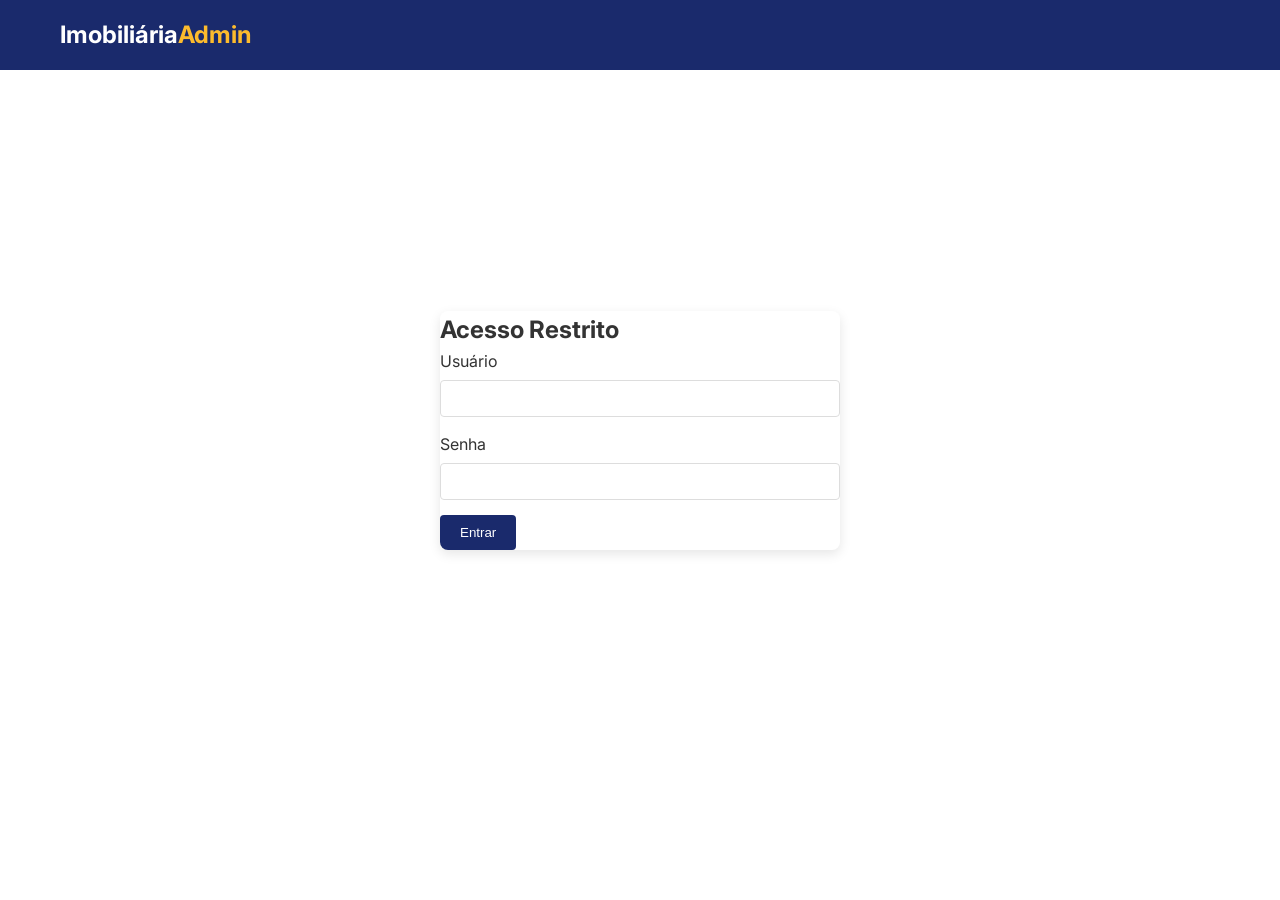
==== admin.html @ 7e12267e "update" ====
<!DOCTYPE html>
<html lang="pt-br">
<head>
    <meta charset="UTF-8">
    <meta name="viewport" content="width=device-width, initial-scale=1.0">
    <title>Admin | Imobiliária Premium</title>
    <link rel="stylesheet" href="style.css">
    <link rel="preconnect" href="https://fonts.googleapis.com">
    <link rel="preconnect" href="https://fonts.gstatic.com" crossorigin>
    <link href="https://fonts.googleapis.com/css2?family=Inter:wght@300;400;600;700&display=swap" rel="stylesheet">
</head>
<body>
    <header class="navbar">
        <div class="container nav-container">
            <div class="logo">Imobiliária<span class="admin-logo">Admin</span></div>
            <nav id="admin-nav" class="hidden">
                <ul class="nav-links">
                    <li><a href="index.html">Ver Site</a></li>
                    <li><a href="#" id="logout-btn" class="btn-logout">Sair</a></li>
                </ul>
            </nav>
        </div>
    </header>

    <main class="container">
        <!-- Login Section -->
        <section id="login-section" class="login-container">
            <div class="card login-card">
                <h2>Acesso Restrito</h2>
                <form id="login-form">
                    <div class="form-group">
                        <label>Usuário</label>
                        <input type="text" id="username" required>
                    </div>
                    <div class="form-group">
                        <label>Senha</label>
                        <input type="password" id="password" required>
                    </div>
                    <button type="submit" class="btn-primary">Entrar</button>
                    <p id="login-error" class="error-msg hidden">Credenciais inválidas!</p>
                </form>
            </div>
        </section>

        <!-- Dashboard Section -->
        <section id="admin-dashboard" class="hidden">
            <div class="dashboard-header">
                <h2>Gerenciamento de Imóveis</h2>
                <button id="open-modal-new" class="btn-success">Novo Imóvel</button>
            </div>

            <div class="table-container">
                <table id="admin-table">
                    <thead>
                        <tr>
                            <th>Título</th>
                            <th>Tipo</th>
                            <th>Status</th>
                            <th>Preço</th>
                            <th>Cidade</th>
                            <th>Ações</th>
                        </tr>
                    </thead>
                    <tbody id="admin-table-body">
                        <!-- Linhas da tabela via JS -->
                    </tbody>
                </table>
            </div>
        </section>
    </main>

    <!-- Modal CRUD -->
    <div id="modal-crud" class="modal">
        <div class="modal-content">
            <span class="close-modal">&times;</span>
            <h2 id="modal-title">Cadastrar Imóvel</h2>
            <form id="property-form">
                <input type="hidden" id="property-id">
                
                <div class="form-grid">
                    <div class="form-group">
                        <label>Título</label>
                        <input type="text" id="prop-title" required>
                    </div>
                    <div class="form-group">
                        <label>Tipo</label>
                        <select id="prop-type" required>
                            <option value="Casa">Casa</option>
                            <option value="Apartamento">Apartamento</option>
                        </select>
                    </div>
                    <div class="form-group">
                        <label>Status</label>
                        <select id="prop-status" required>
                            <option value="Venda">Venda</option>
                            <option value="Aluguel">Aluguel</option>
                        </select>
                    </div>
                    <div class="form-group">
                        <label>Preço (R$)</label>
                        <input type="number" id="prop-price" required>
                    </div>
                    <div class="form-group">
                        <label>Cidade</label>
                        <input type="text" id="prop-city" required>
                    </div>
                    <div class="form-group">
                        <label>URL da Imagem</label>
                        <input type="url" id="prop-image" placeholder="https://..." required>
                    </div>
                </div>
                <div class="form-group">
                    <label>Descrição</label>
                    <textarea id="prop-description" rows="4" required></textarea>
                </div>
                <button type="submit" class="btn-primary">Salvar Imóvel</button>
            </form>
        </div>
    </div>

    <script src="script.js"></script>
</body>
</html>
---- style.css ----
:root {
    --primary-color: #1a2a6c;
    --secondary-color: #b21f1f;
    --accent-color: #fdbb2d;
    --dark-color: #333;
    --light-color: #f4f4f4;
    --white: #ffffff;
    --gray: #888;
    --success: #28a745;
    --danger: #dc3545;
    --shadow: 0 4px 12px rgba(0,0,0,0.1);
}

* {
    margin: 0;
    padding: 0;
    box-sizing: border-box;
}

body {
    font-family: 'Inter', sans-serif;
    line-height: 1.6;
    background-color: var(--white);
    color: var(--dark-color);
}

.container {
    max-width: 1200px;
    margin: 0 auto;
    padding: 0 20px;
}

.hidden {
    display: none !important;
}

/* Navbar */
.navbar {
    background: var(--primary-color);
    color: var(--white);
    padding: 1rem 0;
    position: sticky;
    top: 0;
    z-index: 1000;
}

.nav-container {
    display: flex;
    justify-content: space-between;
    align-items: center;
}

.logo {
    font-size: 1.5rem;
    font-weight: 700;
}

.logo span {
    color: var(--accent-color);
}

.admin-logo {
    color: var(--accent-color);
}

.nav-links {
    list-style: none;
    display: flex;
    gap: 20px;
}

.nav-links a {
    color: var(--white);
    text-decoration: none;
    font-weight: 600;
    transition: color 0.3s;
}

.nav-links a:hover {
    color: var(--accent-color);
}

.btn-admin {
    background: var(--accent-color);
    padding: 8px 16px;
    border-radius: 4px;
    color: var(--primary-color) !important;
}

.btn-logout {
    background: var(--danger);
    padding: 5px 12px;
    border-radius: 4px;
}

/* Hero Section */
.hero {
    background: linear-gradient(rgba(26, 42, 108, 0.8), rgba(26, 42, 108, 0.8)), 
                url('https://images.unsplash.com/photo-1564013799919-ab600027ffc6?auto=format&fit=crop&w=1350&q=80');
    background-size: cover;
    background-position: center;
    color: var(--white);
    padding: 100px 0;
    text-align: center;
}

.hero h1 {
    font-size: 3rem;
    margin-bottom: 1rem;
}

.hero p {
    font-size: 1.2rem;
    margin-bottom: 2rem;
}

/* Search Form */
.search-container {
    background: var(--white);
    padding: 30px;
    border-radius: 8px;
    box-shadow: var(--shadow);
    max-width: 1000px;
    margin: 0 auto;
}

.filter-form {
    display: grid;
    grid-template-columns: repeat(auto-fit, minmax(200px, 1fr));
    gap: 20px;
    align-items: flex-end;
}

.filter-group {
    display: flex;
    flex-direction: column;
    text-align: left;
}

.filter-group label {
    color: var(--dark-color);
    font-weight: 600;
    margin-bottom: 5px;
}

.filter-group select, 
.filter-group input {
    padding: 10px;
    border: 1px solid #ddd;
    border-radius: 4px;
    font-size: 1rem;
}

.btn-search {
    background: var(--primary-color);
    color: var(--white);
    border: none;
    padding: 12px;
    border-radius: 4px;
    cursor: pointer;
    font-weight: 600;
    transition: background 0.3s;
}

.btn-search:hover {
    background: #0d1a4a;
}

/* Listings Grid */
.listings {
    padding: 60px 0;
}

.listings h2 {
    text-align: center;
    margin-bottom: 40px;
    font-size: 2rem;
}

.property-grid {
    display: grid;
    grid-template-columns: repeat(auto-fill, minmax(300px, 1fr));
    gap: 30px;
}

/* Cards */
.card {
    background: var(--white);
    border-radius: 8px;
    overflow: hidden;
    box-shadow: var(--shadow);
    transition: transform 0.3s;
}

.card:hover {
    transform: translateY(-10px);
}

.card-img {
    width: 100%;
    height: 200px;
    object-fit: cover;
}

.card-content {
    padding: 20px;
}

.card-price {
    font-size: 1.4rem;
    font-weight: 700;
    color: var(--primary-color);
    margin-bottom: 10px;
}

.card-title {
    font-size: 1.2rem;
    margin-bottom: 5px;
}

.card-info {
    font-size: 0.9rem;
    color: var(--gray);
    margin-bottom: 15px;
}

.btn-details {
    display: block;
    width: 100%;
    text-align: center;
    padding: 10px;
    background: var(--primary-color);
    color: var(--white);
    text-decoration: none;
    border: none;
    border-radius: 4px;
    cursor: pointer;
}

/* Modals */
.modal {
    display: none;
    position: fixed;
    z-index: 2000;
    left: 0;
    top: 0;
    width: 100%;
    height: 100%;
    background-color: rgba(0,0,0,0.6);
    overflow-y: auto;
}

.modal-content {
    background-color: var(--white);
    margin: 5% auto;
    padding: 30px;
    border-radius: 8px;
    width: 90%;
    max-width: 800px;
    position: relative;
}

.close-modal {
    position: absolute;
    top: 15px;
    right: 20px;
    font-size: 28px;
    font-weight: bold;
    cursor: pointer;
}

#modal-body img {
    width: 100%;
    height: 350px;
    object-fit: cover;
    border-radius: 8px;
    margin-bottom: 20px;
}

.modal-desc {
    margin-bottom: 20px;
}

.btn-whatsapp {
    display: inline-block;
    background: #25D366;
    color: white;
    padding: 12px 24px;
    text-decoration: none;
    border-radius: 4px;
    font-weight: 600;
}

/* Admin Dashboard */
.login-container {
    display: flex;
    justify-content: center;
    align-items: center;
    height: 80vh;
}

.login-card {
    width: 100%;
    max-width: 400px;
}

.form-group {
    margin-bottom: 15px;
    text-align: left;
}

.form-group label {
    display: block;
    margin-bottom: 5px;
}

.form-group input, 
.form-group select, 
.form-group textarea {
    width: 100%;
    padding: 10px;
    border: 1px solid #ddd;
    border-radius: 4px;
}

.dashboard-header {
    display: flex;
    justify-content: space-between;
    align-items: center;
    margin: 40px 0;
}

.table-container {
    overflow-x: auto;
}

table {
    width: 100%;
    border-collapse: collapse;
    margin-bottom: 20px;
}

th, td {
    padding: 12px;
    text-align: left;
    border-bottom: 1px solid #eee;
}

th {
    background-color: #f8f9fa;
}

.btn-success { background-color: var(--success); color: white; border: none; padding: 10px 20px; border-radius: 4px; cursor: pointer; }
.btn-primary { background-color: var(--primary-color); color: white; border: none; padding: 10px 20px; border-radius: 4px; cursor: pointer; }
.btn-danger { background-color: var(--danger); color: white; border: none; padding: 10px 10px; border-radius: 4px; cursor: pointer; }

.form-grid {
    display: grid;
    grid-template-columns: 1fr 1fr;
    gap: 15px;
}

.error-msg {
    color: var(--danger);
    margin-top: 10px;
}

@media (max-width: 768px) {
    .hero h1 { font-size: 2rem; }
    .form-grid { grid-template-columns: 1fr; }
    .navbar .nav-container { flex-direction: column; gap: 15px; }
    .dashboard-header { flex-direction: column; align-items: flex-start; gap: 15px; }
}
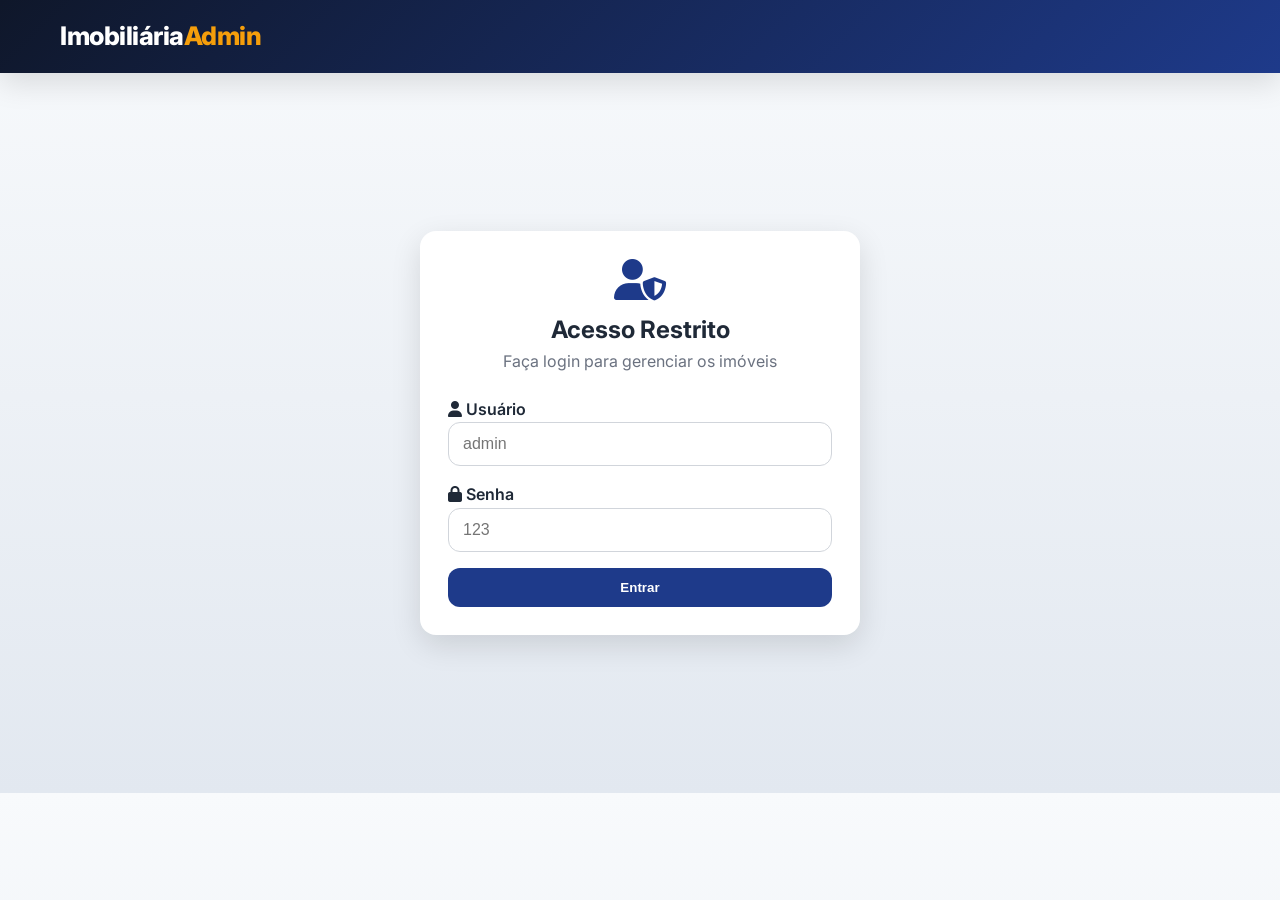
==== commit 215f2597: "update" ====
--- a/admin.html
+++ b/admin.html
@@ -8,6 +8,7 @@
     <link rel="preconnect" href="https://fonts.googleapis.com">
     <link rel="preconnect" href="https://fonts.gstatic.com" crossorigin>
     <link href="https://fonts.googleapis.com/css2?family=Inter:wght@300;400;600;700&display=swap" rel="stylesheet">
+    <link rel="stylesheet" href="https://cdnjs.cloudflare.com/ajax/libs/font-awesome/6.4.0/css/all.min.css">
 </head>
 <body>
     <header class="navbar">
@@ -15,44 +16,74 @@
             <div class="logo">Imobiliária<span class="admin-logo">Admin</span></div>
             <nav id="admin-nav" class="hidden">
                 <ul class="nav-links">
-                    <li><a href="index.html">Ver Site</a></li>
-                    <li><a href="#" id="logout-btn" class="btn-logout">Sair</a></li>
+                    <li><a href="index.html"><i class="fas fa-home"></i> Ver Site</a></li>
+                    <li><a href="#" id="logout-btn" class="btn-logout"><i class="fas fa-sign-out-alt"></i> Sair</a></li>
                 </ul>
             </nav>
         </div>
     </header>
 
     <main class="container">
-        <!-- Login Section -->
         <section id="login-section" class="login-container">
             <div class="card login-card">
-                <h2>Acesso Restrito</h2>
+                <div class="login-header">
+                    <i class="fas fa-user-shield"></i>
+                    <h2>Acesso Restrito</h2>
+                    <p>Faça login para gerenciar os imóveis</p>
+                </div>
                 <form id="login-form">
                     <div class="form-group">
-                        <label>Usuário</label>
-                        <input type="text" id="username" required>
+                        <label><i class="fas fa-user"></i> Usuário</label>
+                        <input type="text" id="username" required placeholder="admin">
                     </div>
                     <div class="form-group">
-                        <label>Senha</label>
-                        <input type="password" id="password" required>
+                        <label><i class="fas fa-lock"></i> Senha</label>
+                        <input type="password" id="password" required placeholder="123">
                     </div>
-                    <button type="submit" class="btn-primary">Entrar</button>
-                    <p id="login-error" class="error-msg hidden">Credenciais inválidas!</p>
+                    <button type="submit" class="btn-primary btn-block">Entrar</button>
+                    <p id="login-error" class="error-msg hidden"><i class="fas fa-exclamation-circle"></i> Credenciais inválidas!</p>
                 </form>
             </div>
         </section>
 
-        <!-- Dashboard Section -->
         <section id="admin-dashboard" class="hidden">
             <div class="dashboard-header">
-                <h2>Gerenciamento de Imóveis</h2>
-                <button id="open-modal-new" class="btn-success">Novo Imóvel</button>
+                <div>
+                    <h2><i class="fas fa-building"></i> Gerenciamento de Imóveis</h2>
+                    <p class="dashboard-subtitle">Gerencie todos os imóveis cadastrados</p>
+                </div>
+                <button id="open-modal-new" class="btn-success"><i class="fas fa-plus"></i> Novo Imóvel</button>
+            </div>
+
+            <div class="stats-container">
+                <div class="stat-card">
+                    <i class="fas fa-home"></i>
+                    <div>
+                        <h3 id="total-properties">0</h3>
+                        <p>Total de Imóveis</p>
+                    </div>
+                </div>
+                <div class="stat-card">
+                    <i class="fas fa-hand-holding-usd"></i>
+                    <div>
+                        <h3 id="total-sale">0</h3>
+                        <p>Para Venda</p>
+                    </div>
+                </div>
+                <div class="stat-card">
+                    <i class="fas fa-key"></i>
+                    <div>
+                        <h3 id="total-rent">0</h3>
+                        <p>Para Aluguel</p>
+                    </div>
+                </div>
             </div>
 
             <div class="table-container">
                 <table id="admin-table">
                     <thead>
                         <tr>
+                            <th>Imagem</th>
                             <th>Título</th>
                             <th>Tipo</th>
                             <th>Status</th>
@@ -62,62 +93,96 @@
                         </tr>
                     </thead>
                     <tbody id="admin-table-body">
-                        <!-- Linhas da tabela via JS -->
                     </tbody>
                 </table>
             </div>
         </section>
     </main>
 
-    <!-- Modal CRUD -->
     <div id="modal-crud" class="modal">
-        <div class="modal-content">
+        <div class="modal-content modal-large">
             <span class="close-modal">&times;</span>
-            <h2 id="modal-title">Cadastrar Imóvel</h2>
+            <h2 id="modal-title"><i class="fas fa-plus-circle"></i> Cadastrar Imóvel</h2>
             <form id="property-form">
                 <input type="hidden" id="property-id">
                 
-                <div class="form-grid">
-                    <div class="form-group">
-                        <label>Título</label>
-                        <input type="text" id="prop-title" required>
-                    </div>
-                    <div class="form-group">
-                        <label>Tipo</label>
-                        <select id="prop-type" required>
-                            <option value="Casa">Casa</option>
-                            <option value="Apartamento">Apartamento</option>
-                        </select>
-                    </div>
-                    <div class="form-group">
-                        <label>Status</label>
-                        <select id="prop-status" required>
-                            <option value="Venda">Venda</option>
-                            <option value="Aluguel">Aluguel</option>
-                        </select>
-                    </div>
-                    <div class="form-group">
-                        <label>Preço (R$)</label>
-                        <input type="number" id="prop-price" required>
-                    </div>
-                    <div class="form-group">
-                        <label>Cidade</label>
-                        <input type="text" id="prop-city" required>
-                    </div>
-                    <div class="form-group">
-                        <label>URL da Imagem</label>
-                        <input type="url" id="prop-image" placeholder="https://..." required>
+                <div class="form-section">
+                    <h3><i class="fas fa-info-circle"></i> Informações Básicas</h3>
+                    <div class="form-grid">
+                        <div class="form-group full-width">
+                            <label>Título *</label>
+                            <input type="text" id="prop-title" required placeholder="Ex: Casa Moderna no Centro">
+                        </div>
+                        <div class="form-group">
+                            <label>Tipo *</label>
+                            <select id="prop-type" required>
+                                <option value="Casa">Casa</option>
+                                <option value="Apartamento">Apartamento</option>
+                                <option value="Terreno">Terreno</option>
+                                <option value="Comercial">Comercial</option>
+                            </select>
+                        </div>
+                        <div class="form-group">
+                            <label>Status *</label>
+                            <select id="prop-status" required>
+                                <option value="Venda">Venda</option>
+                                <option value="Aluguel">Aluguel</option>
+                            </select>
+                        </div>
+                        <div class="form-group">
+                            <label>Preço (R$) *</label>
+                            <input type="number" id="prop-price" required placeholder="Ex: 500000">
+                        </div>
+                        <div class="form-group">
+                            <label>Cidade *</label>
+                            <input type="text" id="prop-city" required placeholder="Ex: São Paulo">
+                        </div>
                     </div>
                 </div>
-                <div class="form-group">
-                    <label>Descrição</label>
-                    <textarea id="prop-description" rows="4" required></textarea>
+
+                <div class="form-section">
+                    <h3><i class="fas fa-images"></i> Fotos (até 5 imagens)</h3>
+                    <div class="image-upload-container">
+                        <div class="form-group full-width">
+                            <label>URL da Imagem Principal *</label>
+                            <input type="url" id="prop-image" required placeholder="https://exemplo.com/imagem1.jpg">
+                            <small>Cole o link da imagem principal do imóvel</small>
+                        </div>
+                        <div class="form-group full-width">
+                            <label>URL da Imagem 2</label>
+                            <input type="url" id="prop-image-2" placeholder="https://exemplo.com/imagem2.jpg">
+                        </div>
+                        <div class="form-group full-width">
+                            <label>URL da Imagem 3</label>
+                            <input type="url" id="prop-image-3" placeholder="https://exemplo.com/imagem3.jpg">
+                        </div>
+                        <div class="form-group full-width">
+                            <label>URL da Imagem 4</label>
+                            <input type="url" id="prop-image-4" placeholder="https://exemplo.com/imagem4.jpg">
+                        </div>
+                        <div class="form-group full-width">
+                            <label>URL da Imagem 5</label>
+                            <input type="url" id="prop-image-5" placeholder="https://exemplo.com/imagem5.jpg">
+                        </div>
+                    </div>
                 </div>
-                <button type="submit" class="btn-primary">Salvar Imóvel</button>
+
+                <div class="form-section">
+                    <h3><i class="fas fa-align-left"></i> Descrição</h3>
+                    <div class="form-group full-width">
+                        <label>Descrição Detalhada *</label>
+                        <textarea id="prop-description" rows="5" required placeholder="Descreva os detalhes do imóvel, características, comodidades, localização, etc."></textarea>
+                    </div>
+                </div>
+
+                <div class="form-actions">
+                    <button type="button" class="btn-secondary" id="cancel-btn">Cancelar</button>
+                    <button type="submit" class="btn-primary"><i class="fas fa-save"></i> Salvar Imóvel</button>
+                </div>
             </form>
         </div>
     </div>
 
     <script src="script.js"></script>
 </body>
-</html>
+</html>
--- a/style.css
+++ b/style.css
@@ -1,14 +1,16 @@
 :root {
-    --primary-color: #1a2a6c;
-    --secondary-color: #b21f1f;
-    --accent-color: #fdbb2d;
-    --dark-color: #333;
-    --light-color: #f4f4f4;
+    --primary-color: #1e3a8a;
+    --secondary-color: #0f172a;
+    --accent-color: #f59e0b;
+    --dark-color: #1f2937;
+    --light-color: #f8fafc;
     --white: #ffffff;
-    --gray: #888;
-    --success: #28a745;
-    --danger: #dc3545;
-    --shadow: 0 4px 12px rgba(0,0,0,0.1);
+    --gray: #6b7280;
+    --success: #16a34a;
+    --danger: #dc2626;
+    --shadow: 0 10px 30px rgba(0,0,0,0.12);
+    --shadow-hover: 0 15px 40px rgba(0,0,0,0.18);
+    --radius: 16px;
 }
 
 * {
@@ -17,10 +19,12 @@
     box-sizing: border-box;
 }
 
+html { scroll-behavior: smooth; }
+
 body {
     font-family: 'Inter', sans-serif;
     line-height: 1.6;
-    background-color: var(--white);
+    background: linear-gradient(180deg, #f8fafc 0%, #e2e8f0 100%);
     color: var(--dark-color);
 }
 
@@ -30,18 +34,17 @@
     padding: 0 20px;
 }
 
-.hidden {
-    display: none !important;
-}
+.hidden { display: none !important; }
 
 /* Navbar */
 .navbar {
-    background: var(--primary-color);
+    background: linear-gradient(135deg, var(--secondary-color), var(--primary-color));
     color: var(--white);
     padding: 1rem 0;
     position: sticky;
     top: 0;
     z-index: 1000;
+    box-shadow: var(--shadow);
 }
 
 .nav-container {
@@ -51,84 +54,79 @@
 }
 
 .logo {
-    font-size: 1.5rem;
-    font-weight: 700;
-}
-
-.logo span {
-    color: var(--accent-color);
-}
-
-.admin-logo {
-    color: var(--accent-color);
-}
+    font-size: 1.6rem;
+    font-weight: 800;
+    letter-spacing: -0.5px;
+}
+
+.logo span, .admin-logo { color: var(--accent-color); }
 
 .nav-links {
     list-style: none;
     display: flex;
-    gap: 20px;
+    gap: 16px;
+    align-items: center;
 }
 
 .nav-links a {
     color: var(--white);
     text-decoration: none;
     font-weight: 600;
-    transition: color 0.3s;
-}
-
-.nav-links a:hover {
-    color: var(--accent-color);
+    transition: 0.3s;
+}
+
+.nav-links a:hover { color: var(--accent-color); }
+
+.btn-admin, .btn-logout {
+    padding: 10px 16px;
+    border-radius: 999px;
+    transition: 0.3s;
 }
 
 .btn-admin {
     background: var(--accent-color);
-    padding: 8px 16px;
-    border-radius: 4px;
-    color: var(--primary-color) !important;
-}
-
-.btn-logout {
-    background: var(--danger);
-    padding: 5px 12px;
-    border-radius: 4px;
-}
-
-/* Hero Section */
+    color: var(--secondary-color) !important;
+}
+
+.btn-logout { background: var(--danger); }
+
+/* Hero */
 .hero {
-    background: linear-gradient(rgba(26, 42, 108, 0.8), rgba(26, 42, 108, 0.8)), 
-                url('https://images.unsplash.com/photo-1564013799919-ab600027ffc6?auto=format&fit=crop&w=1350&q=80');
+    background: linear-gradient(rgba(15, 23, 42, 0.7), rgba(30, 58, 138, 0.75)), url('https://images.unsplash.com/photo-1564013799919-ab600027ffc6?auto=format&fit=crop&w=1350&q=80');
     background-size: cover;
     background-position: center;
     color: var(--white);
-    padding: 100px 0;
+    padding: 110px 0 90px;
     text-align: center;
 }
 
 .hero h1 {
-    font-size: 3rem;
+    font-size: clamp(2rem, 5vw, 3.8rem);
     margin-bottom: 1rem;
 }
 
 .hero p {
-    font-size: 1.2rem;
+    font-size: 1.15rem;
     margin-bottom: 2rem;
-}
-
-/* Search Form */
+    opacity: 0.95;
+}
+
+/* Search */
 .search-container {
-    background: var(--white);
-    padding: 30px;
-    border-radius: 8px;
+    background: rgba(255,255,255,0.96);
+    padding: 28px;
+    border-radius: var(--radius);
     box-shadow: var(--shadow);
-    max-width: 1000px;
+    max-width: 1100px;
     margin: 0 auto;
+    color: var(--dark-color);
 }
 
 .filter-form {
     display: grid;
-    grid-template-columns: repeat(auto-fit, minmax(200px, 1fr));
-    gap: 20px;
-    align-items: flex-end;
+    grid-template-columns: repeat(auto-fit, minmax(180px, 1fr));
+    gap: 16px;
+    align-items: end;
 }
 
 .filter-group {
@@ -137,237 +135,608 @@
     text-align: left;
 }
 
-.filter-group label {
+.filter-group label, .form-group label {
+    font-weight: 600;
+    margin-bottom: 8px;
     color: var(--dark-color);
-    font-weight: 600;
-    margin-bottom: 5px;
-}
-
-.filter-group select, 
-.filter-group input {
-    padding: 10px;
-    border: 1px solid #ddd;
-    border-radius: 4px;
+}
+
+.filter-group select, .filter-group input, .form-group input, .form-group select, .form-group textarea {
+    width: 100%;
+    padding: 12px 14px;
+    border: 1px solid #d1d5db;
+    border-radius: 12px;
     font-size: 1rem;
+    outline: none;
+    transition: 0.3s;
+    background: #fff;
+}
+
+.filter-group select:focus, .filter-group input:focus, .form-group input:focus, .form-group select:focus, .form-group textarea:focus {
+    border-color: var(--primary-color);
+    box-shadow: 0 0 0 4px rgba(30, 58, 138, 0.1);
+}
+
+/* Buttons */
+.btn-search, .btn-primary, .btn-success, .btn-danger, .btn-secondary {
+    border: none;
+    border-radius: 12px;
+    padding: 12px 18px;
+    font-weight: 700;
+    cursor: pointer;
+    transition: 0.3s;
 }
 
 .btn-search {
-    background: var(--primary-color);
+    background: linear-gradient(135deg, var(--primary-color), #2563eb);
     color: var(--white);
-    border: none;
-    padding: 12px;
-    border-radius: 4px;
-    cursor: pointer;
-    font-weight: 600;
-    transition: background 0.3s;
 }
 
 .btn-search:hover {
-    background: #0d1a4a;
-}
-
-/* Listings Grid */
-.listings {
-    padding: 60px 0;
+    transform: translateY(-2px);
+    box-shadow: var(--shadow-hover);
+}
+
+/* Listings */
+.listings { padding: 70px 0; }
+
+.section-header {
+    display: flex;
+    justify-content: space-between;
+    align-items: end;
+    margin-bottom: 30px;
+    gap: 12px;
 }
 
 .listings h2 {
-    text-align: center;
-    margin-bottom: 40px;
     font-size: 2rem;
-}
+    color: var(--secondary-color);
+}
+
+#results-count { color: var(--gray); font-weight: 600; }
 
 .property-grid {
     display: grid;
-    grid-template-columns: repeat(auto-fill, minmax(300px, 1fr));
-    gap: 30px;
+    grid-template-columns: repeat(auto-fill, minmax(290px, 1fr));
+    gap: 28px;
 }
 
 /* Cards */
 .card {
     background: var(--white);
-    border-radius: 8px;
+    border-radius: var(--radius);
     overflow: hidden;
     box-shadow: var(--shadow);
-    transition: transform 0.3s;
-}
-
-.card:hover {
-    transform: translateY(-10px);
-}
-
-.card-img {
+    transition: 0.3s;
+}
+
+.card:hover { transform: translateY(-8px); box-shadow: var(--shadow-hover); }
+
+.card-image-wrapper { position: relative; }
+
+.card-img { width: 100%; height: 220px; object-fit: cover; }
+
+.card-badge {
+    position: absolute;
+    top: 14px;
+    left: 14px;
+    background: rgba(15, 23, 42, 0.85);
+    color: #fff;
+    padding: 6px 10px;
+    border-radius: 999px;
+    font-size: 0.8rem;
+    font-weight: 700;
+}
+
+.card-content { padding: 20px; }
+
+.card-price { font-size: 1.35rem; font-weight: 800; color: var(--primary-color); margin-bottom: 8px; }
+.card-title { font-size: 1.15rem; margin-bottom: 6px; }
+.card-info { color: var(--gray); margin-bottom: 16px; }
+
+.btn-details {
     width: 100%;
-    height: 200px;
-    object-fit: cover;
-}
-
-.card-content {
+    background: var(--secondary-color);
+    color: white;
+    padding: 12px;
+    border-radius: 12px;
+    border: none;
+    font-weight: 700;
+    cursor: pointer;
+    transition: 0.3s;
+}
+
+.btn-details:hover {
+    background: var(--primary-color);
+    transform: translateY(-2px);
+}
+
+/* Contact Section */
+.contact-section {
+    background: var(--white);
+    padding: 80px 0;
+    margin-top: 60px;
+}
+
+.section-title {
+    text-align: center;
+    margin-bottom: 50px;
+}
+
+.section-title h2 {
+    font-size: 2.5rem;
+    color: var(--secondary-color);
+    margin-bottom: 10px;
+}
+
+.section-title p {
+    color: var(--gray);
+    font-size: 1.1rem;
+}
+
+.contact-grid {
+    display: grid;
+    grid-template-columns: 1fr 1.5fr;
+    gap: 40px;
+    align-items: start;
+}
+
+.contact-info {
+    display: flex;
+    flex-direction: column;
+    gap: 20px;
+}
+
+.contact-card {
+    display: flex;
+    gap: 16px;
+    align-items: flex-start;
     padding: 20px;
-}
-
-.card-price {
-    font-size: 1.4rem;
-    font-weight: 700;
+    background: var(--light-color);
+    border-radius: var(--radius);
+    transition: 0.3s;
+}
+
+.contact-card:hover {
+    transform: translateX(5px);
+    box-shadow: var(--shadow);
+}
+
+.contact-card i {
+    font-size: 1.8rem;
     color: var(--primary-color);
+    min-width: 30px;
+}
+
+.contact-card h4 {
+    color: var(--secondary-color);
+    margin-bottom: 6px;
+    font-size: 1rem;
+}
+
+.contact-card p {
+    color: var(--gray);
+    font-size: 0.95rem;
+}
+
+.social-contact {
+    margin-top: 10px;
+}
+
+.social-contact h4 {
+    color: var(--secondary-color);
+    margin-bottom: 15px;
+}
+
+.social-contact .social-links {
+    display: flex;
+    gap: 12px;
+}
+
+.social-contact .social-links a {
+    width: 45px;
+    height: 45px;
+    display: flex;
+    align-items: center;
+    justify-content: center;
+    background: var(--primary-color);
+    color: white;
+    border-radius: 50%;
+    font-size: 1.2rem;
+    transition: 0.3s;
+}
+
+.social-contact .social-links a:hover {
+    background: var(--accent-color);
+    transform: translateY(-3px);
+}
+
+.map-container {
+    border-radius: var(--radius);
+    overflow: hidden;
+    box-shadow: var(--shadow);
+}
+
+/* Footer */
+.footer {
+    background: var(--secondary-color);
+    color: var(--white);
+    padding: 60px 0 20px;
+}
+
+.footer-content {
+    display: grid;
+    grid-template-columns: repeat(auto-fit, minmax(250px, 1fr));
+    gap: 40px;
+    margin-bottom: 40px;
+}
+
+.footer-section h3 {
+    font-size: 1.5rem;
+    margin-bottom: 15px;
+    color: var(--accent-color);
+}
+
+.footer-section h4 {
+    font-size: 1.1rem;
+    margin-bottom: 15px;
+    color: var(--white);
+}
+
+.footer-section p {
+    color: #cbd5e1;
     margin-bottom: 10px;
-}
-
-.card-title {
+    line-height: 1.8;
+}
+
+.footer-logo i {
+    font-size: 3rem;
+    color: var(--accent-color);
+    margin-top: 15px;
+}
+
+.footer-links, .footer-contact {
+    list-style: none;
+}
+
+.footer-links li, .footer-contact li {
+    margin-bottom: 12px;
+}
+
+.footer-links a {
+    color: #cbd5e1;
+    text-decoration: none;
+    transition: 0.3s;
+    display: flex;
+    align-items: center;
+    gap: 8px;
+}
+
+.footer-links a:hover {
+    color: var(--accent-color);
+    padding-left: 5px;
+}
+
+.footer-contact li {
+    color: #cbd5e1;
+    display: flex;
+    align-items: center;
+    gap: 10px;
+}
+
+.footer-contact i {
+    color: var(--accent-color);
+    width: 20px;
+}
+
+.footer-section .social-links {
+    display: flex;
+    gap: 12px;
+    margin-top: 15px;
+}
+
+.footer-section .social-btn {
+    width: 45px;
+    height: 45px;
+    display: flex;
+    align-items: center;
+    justify-content: center;
+    background: rgba(255,255,255,0.1);
+    color: white;
+    border-radius: 50%;
     font-size: 1.2rem;
-    margin-bottom: 5px;
-}
-
-.card-info {
-    font-size: 0.9rem;
-    color: var(--gray);
-    margin-bottom: 15px;
-}
-
-.btn-details {
-    display: block;
-    width: 100%;
-    text-align: center;
-    padding: 10px;
-    background: var(--primary-color);
-    color: var(--white);
     text-decoration: none;
-    border: none;
-    border-radius: 4px;
-    cursor: pointer;
-}
-
-/* Modals */
+    transition: 0.3s;
+}
+
+.footer-section .social-btn:hover {
+    background: var(--accent-color);
+    transform: translateY(-3px);
+}
+
+.footer-bottom {
+    border-top: 1px solid rgba(255,255,255,0.15);
+    padding-top: 25px;
+}
+
+.footer-bottom-content {
+    display: flex;
+    justify-content: space-between;
+    align-items: center;
+    flex-wrap: wrap;
+    gap: 15px;
+}
+
+.footer-bottom p {
+    color: #cbd5e1;
+}
+
+.footer-bottom-links {
+    display: flex;
+    gap: 20px;
+}
+
+.footer-bottom-links a {
+    color: #cbd5e1;
+    text-decoration: none;
+    transition: 0.3s;
+}
+
+.footer-bottom-links a:hover {
+    color: var(--accent-color);
+}
+
+/* Modal */
 .modal {
     display: none;
     position: fixed;
+    inset: 0;
+    background: rgba(15, 23, 42, 0.65);
     z-index: 2000;
-    left: 0;
-    top: 0;
+    overflow-y: auto;
+    padding: 20px;
+}
+
+.modal-content {
+    background: var(--white);
+    margin: 30px auto;
+    padding: 28px;
+    border-radius: 20px;
     width: 100%;
-    height: 100%;
-    background-color: rgba(0,0,0,0.6);
-    overflow-y: auto;
-}
-
-.modal-content {
-    background-color: var(--white);
-    margin: 5% auto;
-    padding: 30px;
-    border-radius: 8px;
-    width: 90%;
-    max-width: 800px;
+    max-width: 900px;
     position: relative;
-}
+    box-shadow: var(--shadow-hover);
+}
+
+.modal-large { max-width: 1000px; }
 
 .close-modal {
     position: absolute;
-    top: 15px;
+    top: 16px;
     right: 20px;
-    font-size: 28px;
-    font-weight: bold;
+    font-size: 30px;
     cursor: pointer;
-}
-
-#modal-body img {
-    width: 100%;
-    height: 350px;
-    object-fit: cover;
-    border-radius: 8px;
-    margin-bottom: 20px;
-}
-
-.modal-desc {
-    margin-bottom: 20px;
-}
+    color: var(--gray);
+}
+
+.details-gallery { margin-bottom: 18px; }
+.main-detail-image { width: 100%; height: 380px; object-fit: cover; border-radius: 16px; margin-bottom: 12px; }
+.thumbnail-row { display: flex; gap: 10px; flex-wrap: wrap; }
+.thumb { width: 84px; height: 84px; object-fit: cover; border-radius: 12px; cursor: pointer; transition: 0.3s; }
+.thumb:hover { transform: scale(1.05); }
+
+.details-top { display: flex; justify-content: space-between; align-items: start; gap: 12px; margin-bottom: 10px; flex-wrap: wrap; }
+.modal-desc { margin: 18px 0; color: #374151; line-height: 1.8; }
 
 .btn-whatsapp {
-    display: inline-block;
+    display: inline-flex;
+    align-items: center;
+    justify-content: center;
+    gap: 10px;
     background: #25D366;
     color: white;
-    padding: 12px 24px;
+    padding: 14px 22px;
     text-decoration: none;
-    border-radius: 4px;
-    font-weight: 600;
-}
-
-/* Admin Dashboard */
+    border-radius: 12px;
+    font-weight: 700;
+    transition: 0.3s;
+}
+
+.btn-whatsapp:hover {
+    background: #128C7E;
+    transform: translateY(-2px);
+}
+
+/* WhatsApp Float */
+.whatsapp-float {
+    position: fixed;
+    bottom: 22px;
+    right: 22px;
+    width: 58px;
+    height: 58px;
+    border-radius: 50%;
+    background: #25D366;
+    color: #fff;
+    display: flex;
+    align-items: center;
+    justify-content: center;
+    font-size: 30px;
+    box-shadow: var(--shadow-hover);
+    z-index: 3000;
+    text-decoration: none;
+    transition: 0.3s;
+    animation: pulse 2s infinite;
+}
+
+.whatsapp-float:hover {
+    transform: scale(1.1);
+    background: #128C7E;
+}
+
+@keyframes pulse {
+    0% { box-shadow: 0 0 0 0 rgba(37, 211, 102, 0.7); }
+    70% { box-shadow: 0 0 0 15px rgba(37, 211, 102, 0); }
+    100% { box-shadow: 0 0 0 0 rgba(37, 211, 102, 0); }
+}
+
+/* Admin Styles */
 .login-container {
     display: flex;
     justify-content: center;
     align-items: center;
-    height: 80vh;
-}
-
-.login-card {
+    min-height: 80vh;
+}
+
+.card.login-card {
     width: 100%;
-    max-width: 400px;
-}
-
-.form-group {
-    margin-bottom: 15px;
-    text-align: left;
-}
-
-.form-group label {
-    display: block;
-    margin-bottom: 5px;
-}
-
-.form-group input, 
-.form-group select, 
-.form-group textarea {
-    width: 100%;
-    padding: 10px;
-    border: 1px solid #ddd;
-    border-radius: 4px;
-}
+    max-width: 440px;
+    padding: 28px;
+    background: var(--white);
+    border-radius: var(--radius);
+    box-shadow: var(--shadow);
+}
+
+.login-header { text-align: center; margin-bottom: 22px; }
+.login-header i { font-size: 2.6rem; color: var(--primary-color); margin-bottom: 10px; }
+.login-header p { color: var(--gray); }
+
+.form-group { margin-bottom: 16px; }
+.form-group small { color: var(--gray); display: block; margin-top: 5px; }
+.full-width { grid-column: 1 / -1; }
 
 .dashboard-header {
     display: flex;
     justify-content: space-between;
     align-items: center;
-    margin: 40px 0;
-}
-
-.table-container {
-    overflow-x: auto;
-}
-
-table {
-    width: 100%;
-    border-collapse: collapse;
-    margin-bottom: 20px;
-}
-
-th, td {
-    padding: 12px;
-    text-align: left;
-    border-bottom: 1px solid #eee;
-}
-
-th {
-    background-color: #f8f9fa;
-}
-
-.btn-success { background-color: var(--success); color: white; border: none; padding: 10px 20px; border-radius: 4px; cursor: pointer; }
-.btn-primary { background-color: var(--primary-color); color: white; border: none; padding: 10px 20px; border-radius: 4px; cursor: pointer; }
-.btn-danger { background-color: var(--danger); color: white; border: none; padding: 10px 10px; border-radius: 4px; cursor: pointer; }
+    margin: 40px 0 24px;
+    gap: 14px;
+    flex-wrap: wrap;
+}
+
+.dashboard-header h2 { font-size: 2rem; color: var(--secondary-color); }
+.dashboard-subtitle { color: var(--gray); margin-top: 6px; }
+
+.stats-container {
+    display: grid;
+    grid-template-columns: repeat(auto-fit, minmax(220px, 1fr));
+    gap: 18px;
+    margin-bottom: 26px;
+}
+
+.stat-card {
+    background: var(--white);
+    border-radius: var(--radius);
+    padding: 20px;
+    box-shadow: var(--shadow);
+    display: flex;
+    gap: 14px;
+    align-items: center;
+}
+
+.stat-card i { font-size: 1.7rem; color: var(--primary-color); }
+.stat-card h3 { font-size: 1.8rem; color: var(--secondary-color); }
+.stat-card p { color: var(--gray); }
+
+.btn-primary { background: var(--primary-color); color: white; width: 100%; }
+.btn-success { background: var(--success); color: white; }
+.btn-danger { background: var(--danger); color: white; }
+.btn-secondary { background: #e5e7eb; color: var(--dark-color); }
+.btn-sm { width: auto; padding: 9px 12px; margin-right: 6px; }
+.btn-block { width: 100%; }
+
+.table-container { overflow-x: auto; background: var(--white); border-radius: var(--radius); box-shadow: var(--shadow); }
+
+table { width: 100%; border-collapse: collapse; }
+th, td { padding: 14px; text-align: left; border-bottom: 1px solid #eef2f7; }
+th { background: #f8fafc; color: var(--secondary-color); }
+.table-thumb { width: 60px; height: 45px; border-radius: 10px; object-fit: cover; }
+
+.status-badge {
+    padding: 6px 12px;
+    border-radius: 999px;
+    font-size: 0.8rem;
+    font-weight: 700;
+}
+
+.status-badge.venda { background: #dcfce7; color: #166534; }
+.status-badge.aluguel { background: #dbeafe; color: #1d4ed8; }
+
+.form-section {
+    background: #f8fafc;
+    padding: 20px;
+    border-radius: 16px;
+    margin-bottom: 18px;
+}
+
+.form-section h3 { margin-bottom: 16px; color: var(--secondary-color); }
 
 .form-grid {
     display: grid;
     grid-template-columns: 1fr 1fr;
-    gap: 15px;
-}
-
-.error-msg {
-    color: var(--danger);
-    margin-top: 10px;
+    gap: 16px;
+}
+
+.form-actions { display: flex; gap: 12px; margin-top: 20px; flex-wrap: wrap; }
+.error-msg { color: var(--danger); margin-top: 10px; }
+
+.no-results { text-align: center; padding: 40px; color: var(--gray); font-size: 1.1rem; }
+
+/* Responsive */
+@media (max-width: 992px) {
+    .contact-grid {
+        grid-template-columns: 1fr;
+    }
+    
+    .map-container {
+        order: -1;
+    }
 }
 
 @media (max-width: 768px) {
-    .hero h1 { font-size: 2rem; }
+    .nav-container { flex-direction: column; gap: 15px; }
+    
+    .hero { padding: 80px 0 70px; }
+    .hero h1 { font-size: 2.2rem; }
+    
+    .search-container { padding: 20px; }
+    .filter-form { grid-template-columns: 1fr; }
+    
+    .listings { padding: 50px 0; }
+    .property-grid { grid-template-columns: 1fr; }
+    
+    .section-title h2 { font-size: 2rem; }
+    
+    .contact-section { padding: 50px 0; }
+    
+    .footer-content { grid-template-columns: 1fr; gap: 30px; }
+    
+    .footer-bottom-content { flex-direction: column; text-align: center; }
+    .footer-bottom-links { justify-content: center; }
+    
+    .modal-content { padding: 20px; }
+    .main-detail-image { height: 260px; }
+    
     .form-grid { grid-template-columns: 1fr; }
-    .navbar .nav-container { flex-direction: column; gap: 15px; }
-    .dashboard-header { flex-direction: column; align-items: flex-start; gap: 15px; }
-}
+    .form-actions { flex-direction: column; }
+    
+    .dashboard-header { flex-direction: column; align-items: flex-start; }
+    .stats-container { grid-template-columns: 1fr; }
+    
+    .section-header { flex-direction: column; align-items: flex-start; }
+}
+
+@media (max-width: 480px) {
+    .container { padding: 0 15px; }
+    
+    .hero h1 { font-size: 1.8rem; }
+    
+    .card-price { font-size: 1.2rem; }
+    
+    .whatsapp-float {
+        width: 50px;
+        height: 50px;
+        font-size: 26px;
+        bottom: 15px;
+        right: 15px;
+    }
+}
